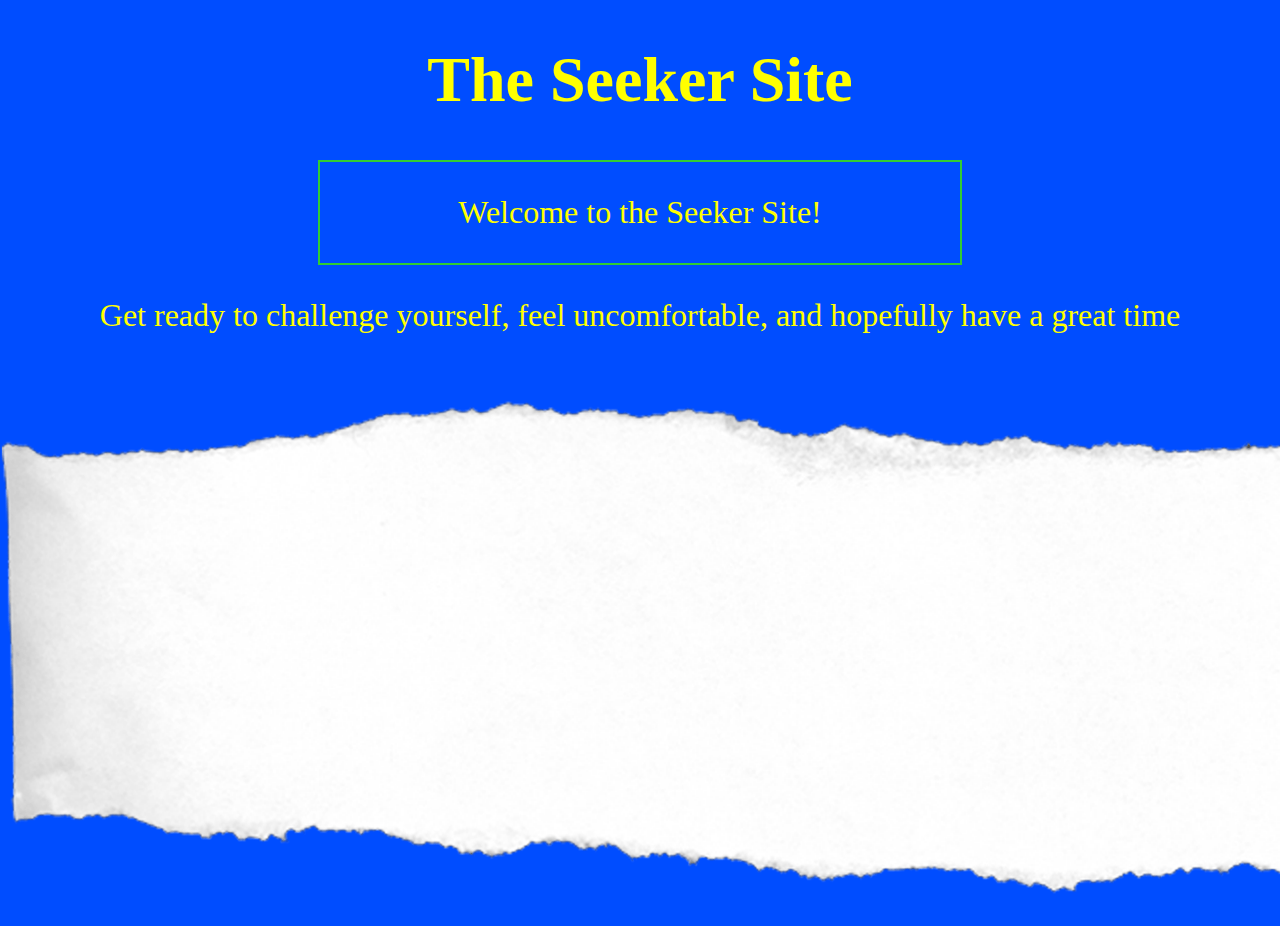
==== object-meditation/index.html @ 145e437e "more formatting and some basic text changes" ====
<!DOCTYPE html>
<html lang="en">

<head>
  <meta name="viewport" content="width=device-width, initial-scale=1">
  <link rel="stylesheet" type="text/css" href="style.css">
  <title>SkrSt</title>
</head>

<body>
  <h1>The Seeker Site</h2>
    <div class="secondary-headers">
      <p>Welcome to the Seeker Site!</p>
    </div>
    <p>Get ready to challenge yourself, feel uncomfortable, and hopefully have a great time</p>

    <script type="text/javascript" src="script.js"></script>
    <img src="assets/paper-tear.png"></img>
</body>

</html>
---- object-meditation/style.css ----
html,
body {
  margin: 0;
  padding: 0;
}

*, *:before, *:after {
  box-sizing: inherit;
}

@font-face {
  font-family: 'violet';
  src: url('./fonts/VioletSans-Regular.woff') format('woff');
  font-weight: normal;
  font-style: normal;
}

body {
  background-color: #004DFF;
  color: yellow;
  text-align: center;
  font-size: 2em;
}

.secondary-headers {
  width: 50%;
  border: 2px solid limegreen;
  display: block;
  margin: auto;
}
img {
  width: 130%;
  height: auto;
}
@media only screen and (max-width: 600px) {
  body {
    background-color: lightblue;
  }

/* @font-face {
  font-family: 'newcastleRusty';
  src: url */
}
}
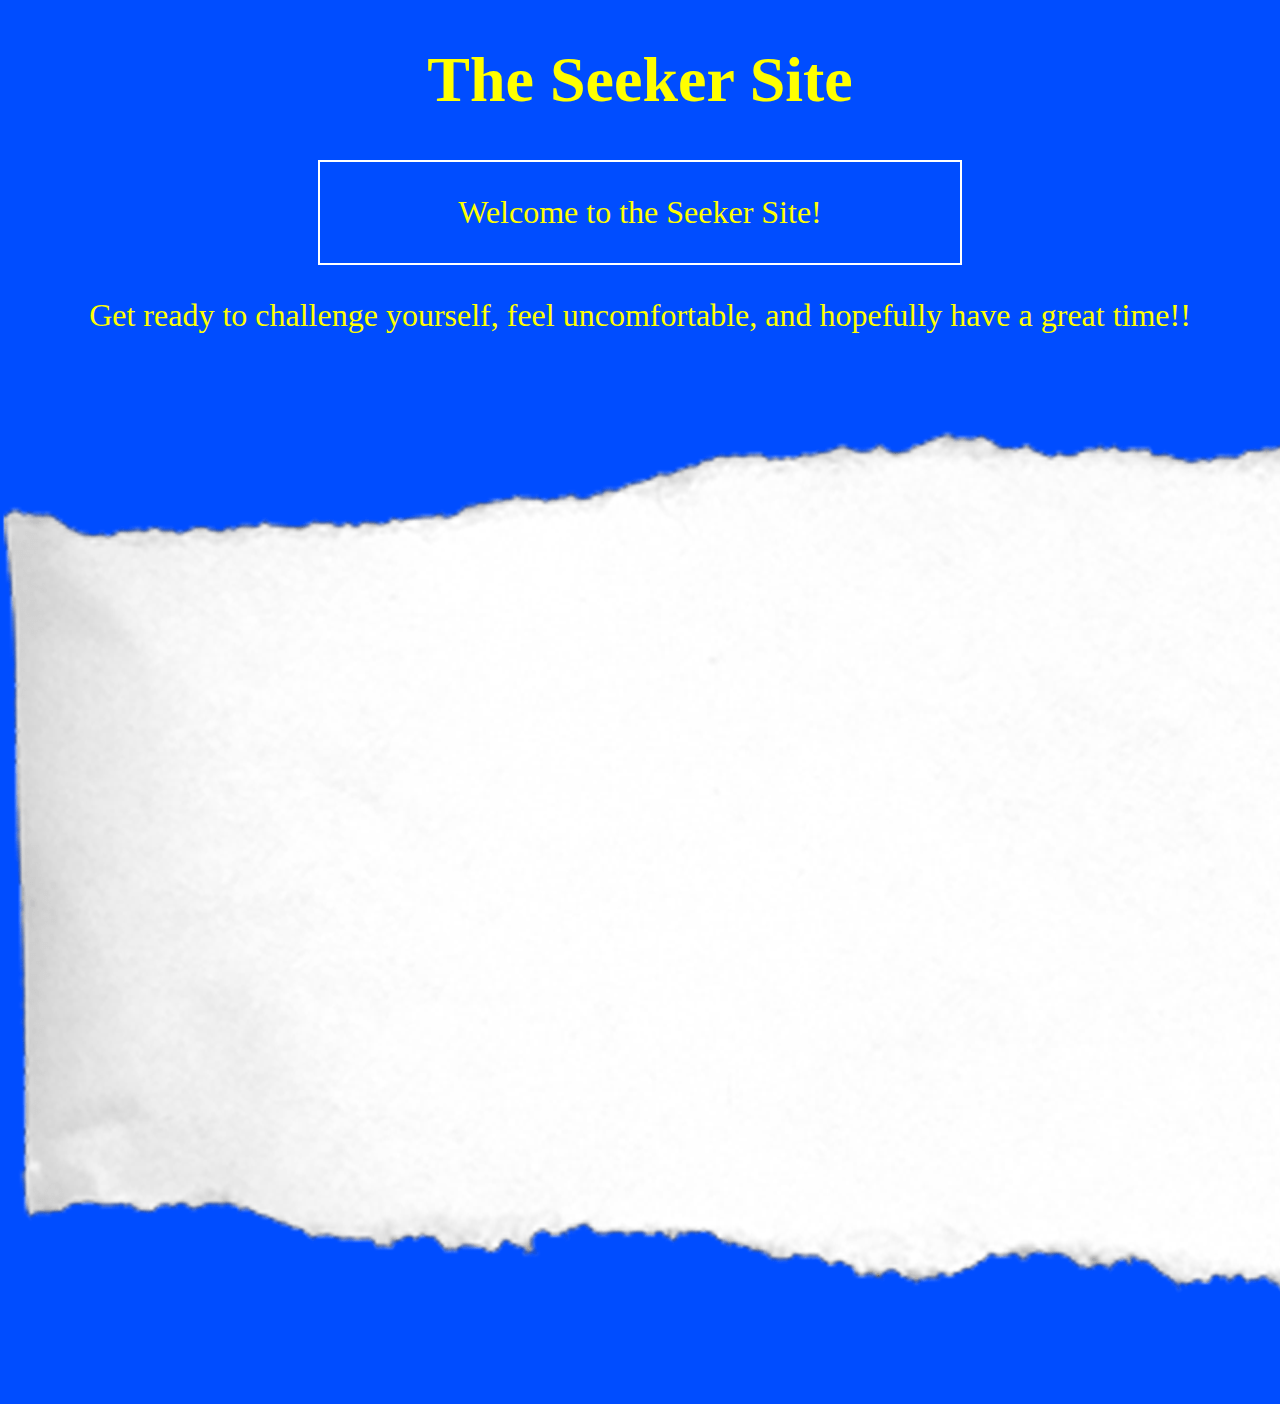
==== commit bcf61e1d: "trying to fix tear transition" ====
--- a/object-meditation/index.html
+++ b/object-meditation/index.html
@@ -12,10 +12,13 @@
     <div class="secondary-headers">
       <p>Welcome to the Seeker Site!</p>
     </div>
-    <p>Get ready to challenge yourself, feel uncomfortable, and hopefully have a great time</p>
+    <p>Get ready to challenge yourself, feel uncomfortable, and hopefully have a great time!! </p>
 
     <script type="text/javascript" src="script.js"></script>
-    <img src="assets/paper-tear.png"></img>
+    <div class="screen-transition">
+      <img src="assets/paper-tear.png"></img>
+    </div>
+
 </body>
 
 </html>
--- a/object-meditation/style.css
+++ b/object-meditation/style.css
@@ -24,13 +24,15 @@
 
 .secondary-headers {
   width: 50%;
-  border: 2px solid limegreen;
+  border: 2px solid white;
   display: block;
   margin: auto;
 }
-img {
-  width: 130%;
-  height: auto;
+.screen-transition {
+  object-fit: cover;
+
+  width: 100px;
+  height: 100px;
 }
 @media only screen and (max-width: 600px) {
   body {
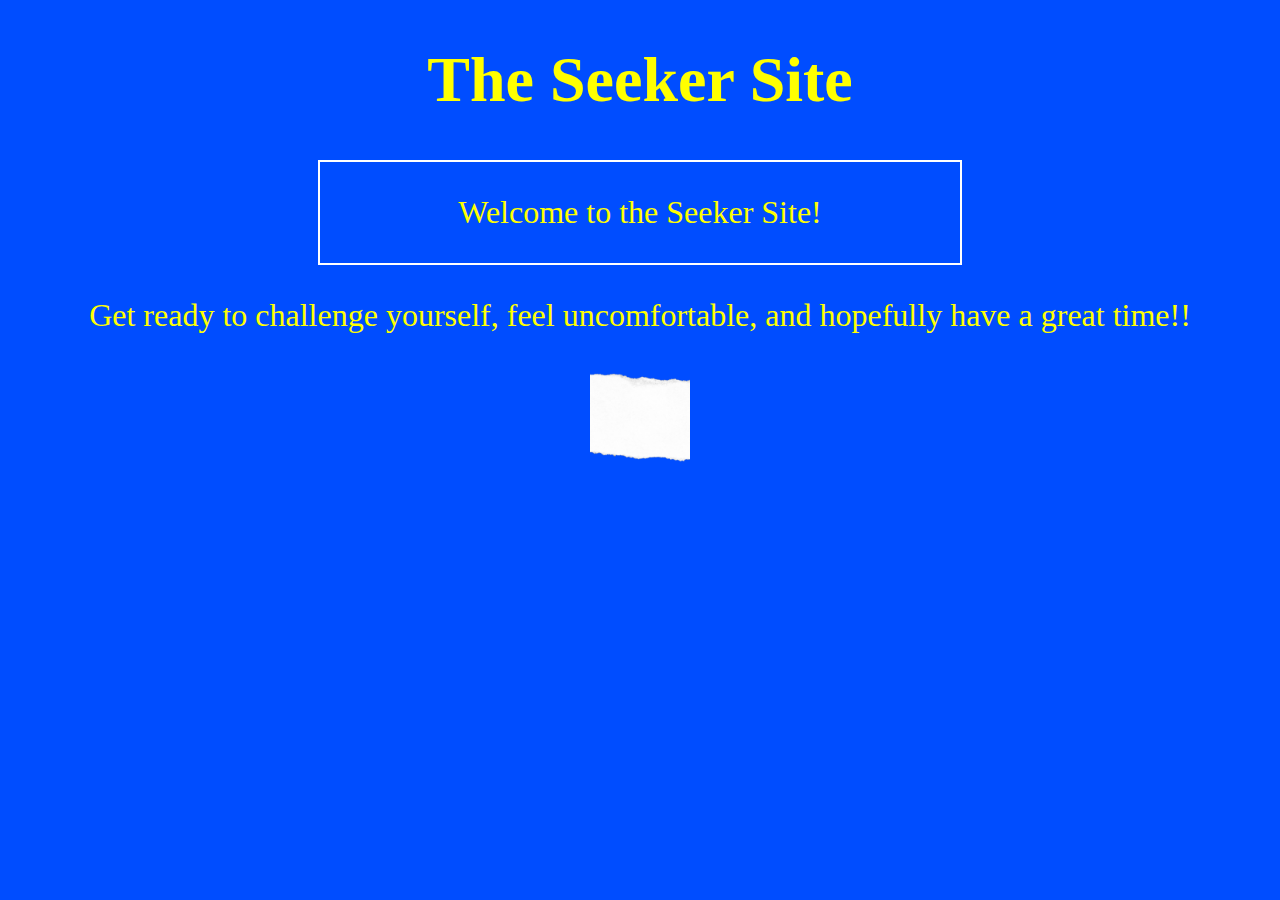
==== commit 26c440bf: "attempting font changes" ====
--- a/object-meditation/index.html
+++ b/object-meditation/index.html
@@ -15,9 +15,7 @@
     <p>Get ready to challenge yourself, feel uncomfortable, and hopefully have a great time!! </p>
 
     <script type="text/javascript" src="script.js"></script>
-    <div class="screen-transition">
-      <img src="assets/paper-tear.png"></img>
-    </div>
+      <img class="screen-transition" src="assets/paper-tear.png"></img>
 
 </body>
 
--- a/object-meditation/style.css
+++ b/object-meditation/style.css
@@ -21,7 +21,9 @@
   text-align: center;
   font-size: 2em;
 }
-
+h1{
+  font-family: "newcastleRusty";
+}
 .secondary-headers {
   width: 50%;
   border: 2px solid white;
@@ -39,8 +41,8 @@
     background-color: lightblue;
   }
 
-/* @font-face {
+ @font-face {
   font-family: 'newcastleRusty';
-  src: url */
+  src: url('assets/Newcastle Basic Rusty.woff') format('woff');
 }
 }
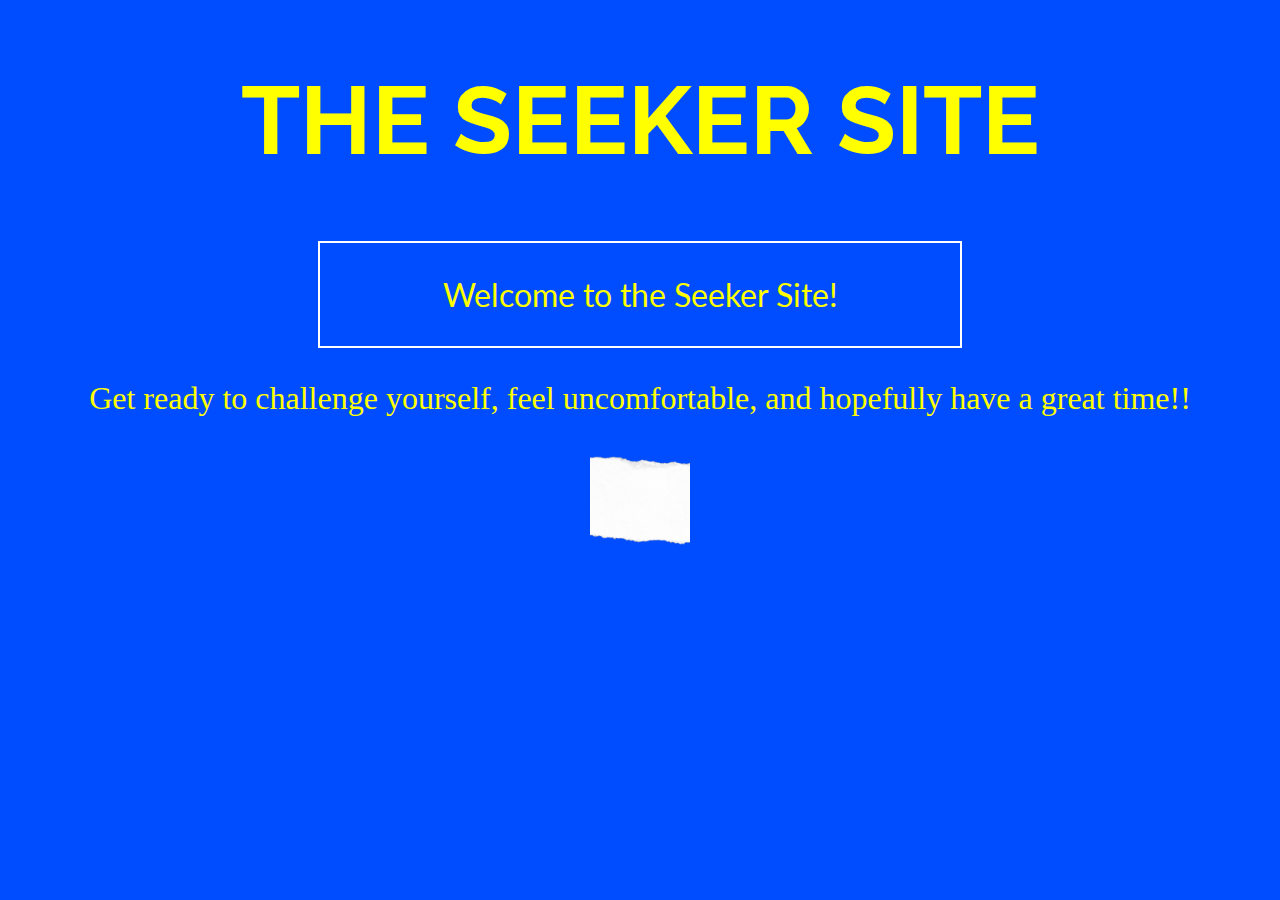
==== commit 127ead4a: "adding jquery and new fonts" ====
--- a/object-meditation/index.html
+++ b/object-meditation/index.html
@@ -4,11 +4,18 @@
 <head>
   <meta name="viewport" content="width=device-width, initial-scale=1">
   <link rel="stylesheet" type="text/css" href="style.css">
-  <title>SkrSt</title>
+  <script
+  src="https://code.jquery.com/jquery-3.4.1.min.js"
+  integrity="sha256-CSXorXvZcTkaix6Yvo6HppcZGetbYMGWSFlBw8HfCJo="
+  crossorigin="anonymous"></script>
+  <script language="JavaScript" src="main.js"></script>
+  <link href="https://fonts.googleapis.com/css?family=Raleway:900&display=swap" rel="stylesheet">
+  <link href="https://fonts.googleapis.com/css?family=Lato:400,400i,700,700i&display=swap" rel="stylesheet">
+  <title>Simon's Seeker Site</title>
 </head>
 
 <body>
-  <h1>The Seeker Site</h2>
+  <h1>THE SEEKER SITE</h1>
     <div class="secondary-headers">
       <p>Welcome to the Seeker Site!</p>
     </div>
--- a/object-meditation/style.css
+++ b/object-meditation/style.css
@@ -8,13 +8,6 @@
   box-sizing: inherit;
 }
 
-@font-face {
-  font-family: 'violet';
-  src: url('./fonts/VioletSans-Regular.woff') format('woff');
-  font-weight: normal;
-  font-style: normal;
-}
-
 body {
   background-color: #004DFF;
   color: yellow;
@@ -22,9 +15,11 @@
   font-size: 2em;
 }
 h1{
-  font-family: "newcastleRusty";
+  font-family: 'Raleway', sans-serif;
+  font-size: 3em;
 }
 .secondary-headers {
+  font-family: 'Lato', sans-serif;
   width: 50%;
   border: 2px solid white;
   display: block;
@@ -34,15 +29,28 @@
   object-fit: cover;
 
   width: 100px;
-  height: 100px;
+  height: 100px
 }
 @media only screen and (max-width: 600px) {
   body {
     background-color: lightblue;
   }
+/* this is my failed experiment of adding a specific font that wasn't freely hosted on some site :c  */
+  /* @font-face { //
+      font-family: 'newcastle-basic-clean';
+      src: local("assets/newcastle_basic_clean-webfont.woff2") format('woff2'),
+           local("assets/newcastle-basic-clean.woff") format('woff');
+      font-weight: normal;
+      font-style: normal;
+  }
+  @font-face {
+      font-family: 'newcastle-basic-rusty';
+      src: local("assets/newcastle_basic_rusty-webfont.woff2") format('woff2'),
+           local("assets/newcastle-basic-rusty.woff") format('woff');
+      font-weight: normal;
+      font-style: normal;
 
- @font-face {
-  font-family: 'newcastleRusty';
-  src: url('assets/Newcastle Basic Rusty.woff') format('woff');
+  } */
+
+
 }
-}
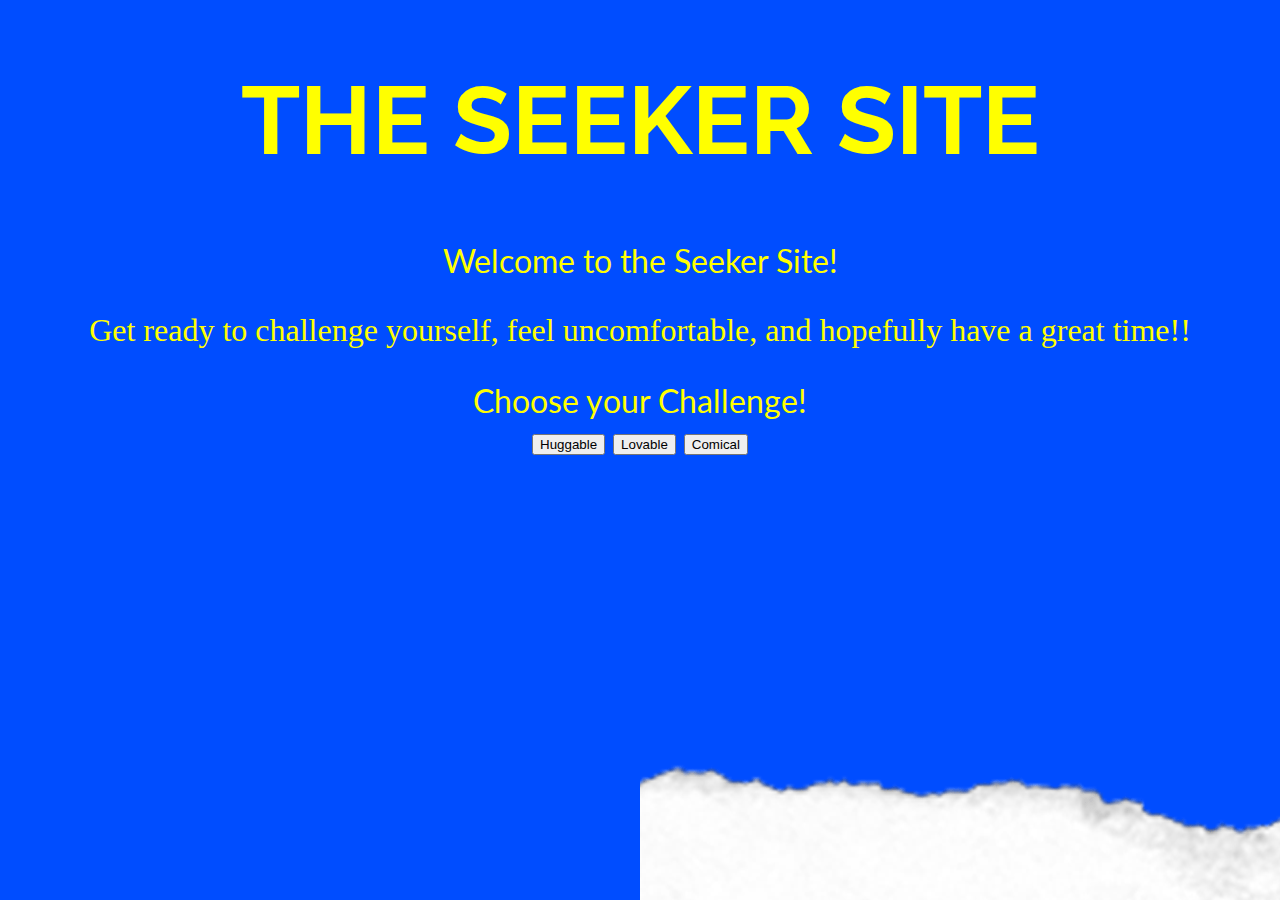
==== commit 99f1f33c: "messing arround with buttons and flex" ====
--- a/object-meditation/index.html
+++ b/object-meditation/index.html
@@ -15,15 +15,20 @@
 </head>
 
 <body>
+  <script type="text/javascript" src="script.js"></script>
   <h1>THE SEEKER SITE</h1>
-    <div class="secondary-headers">
+  <div class="secondary-headers">
       <p>Welcome to the Seeker Site!</p>
-    </div>
-    <p>Get ready to challenge yourself, feel uncomfortable, and hopefully have a great time!! </p>
+  </div>
+  <p>Get ready to challenge yourself, feel uncomfortable, and hopefully have a great time!! </p>
 
-    <script type="text/javascript" src="script.js"></script>
-      <img class="screen-transition" src="assets/paper-tear.png"></img>
-
+  <p class="secondary-headers"> Choose your Challenge! </p>
+  <div class= "activity-1-buttons">
+    <button type= "button"> Huggable </button>
+    <button type= "button"> Lovable </button>
+    <button type= "button"> Comical </button>
+  </div>
+  <img class="screen-transition" src="assets/paper-tear.png"></img>
 </body>
 
 </html>
--- a/object-meditation/style.css
+++ b/object-meditation/style.css
@@ -20,37 +20,30 @@
 }
 .secondary-headers {
   font-family: 'Lato', sans-serif;
-  width: 50%;
-  border: 2px solid white;
+  width: 100%;
   display: block;
   margin: auto;
 }
 .screen-transition {
-  object-fit: cover;
-
-  width: 100px;
-  height: 100px
+  position: absolute;
+  justify-content: flex-end;
+  object-fit: none;
+  object-position: top;
+  width: 100%;
+  height: 200px;
+  bottom: 0px;
 }
 @media only screen and (max-width: 600px) {
   body {
     background-color: lightblue;
   }
-/* this is my failed experiment of adding a specific font that wasn't freely hosted on some site :c  */
-  /* @font-face { //
-      font-family: 'newcastle-basic-clean';
-      src: local("assets/newcastle_basic_clean-webfont.woff2") format('woff2'),
-           local("assets/newcastle-basic-clean.woff") format('woff');
-      font-weight: normal;
-      font-style: normal;
-  }
-  @font-face {
-      font-family: 'newcastle-basic-rusty';
-      src: local("assets/newcastle_basic_rusty-webfont.woff2") format('woff2'),
-           local("assets/newcastle-basic-rusty.woff") format('woff');
-      font-weight: normal;
-      font-style: normal;
 
-  } */
-
+.activity-1-buttons{
+  display: flex;
+  justify-content:center;
+  padding: inherit;
+  margin: inherit;
 
 }
+
+}
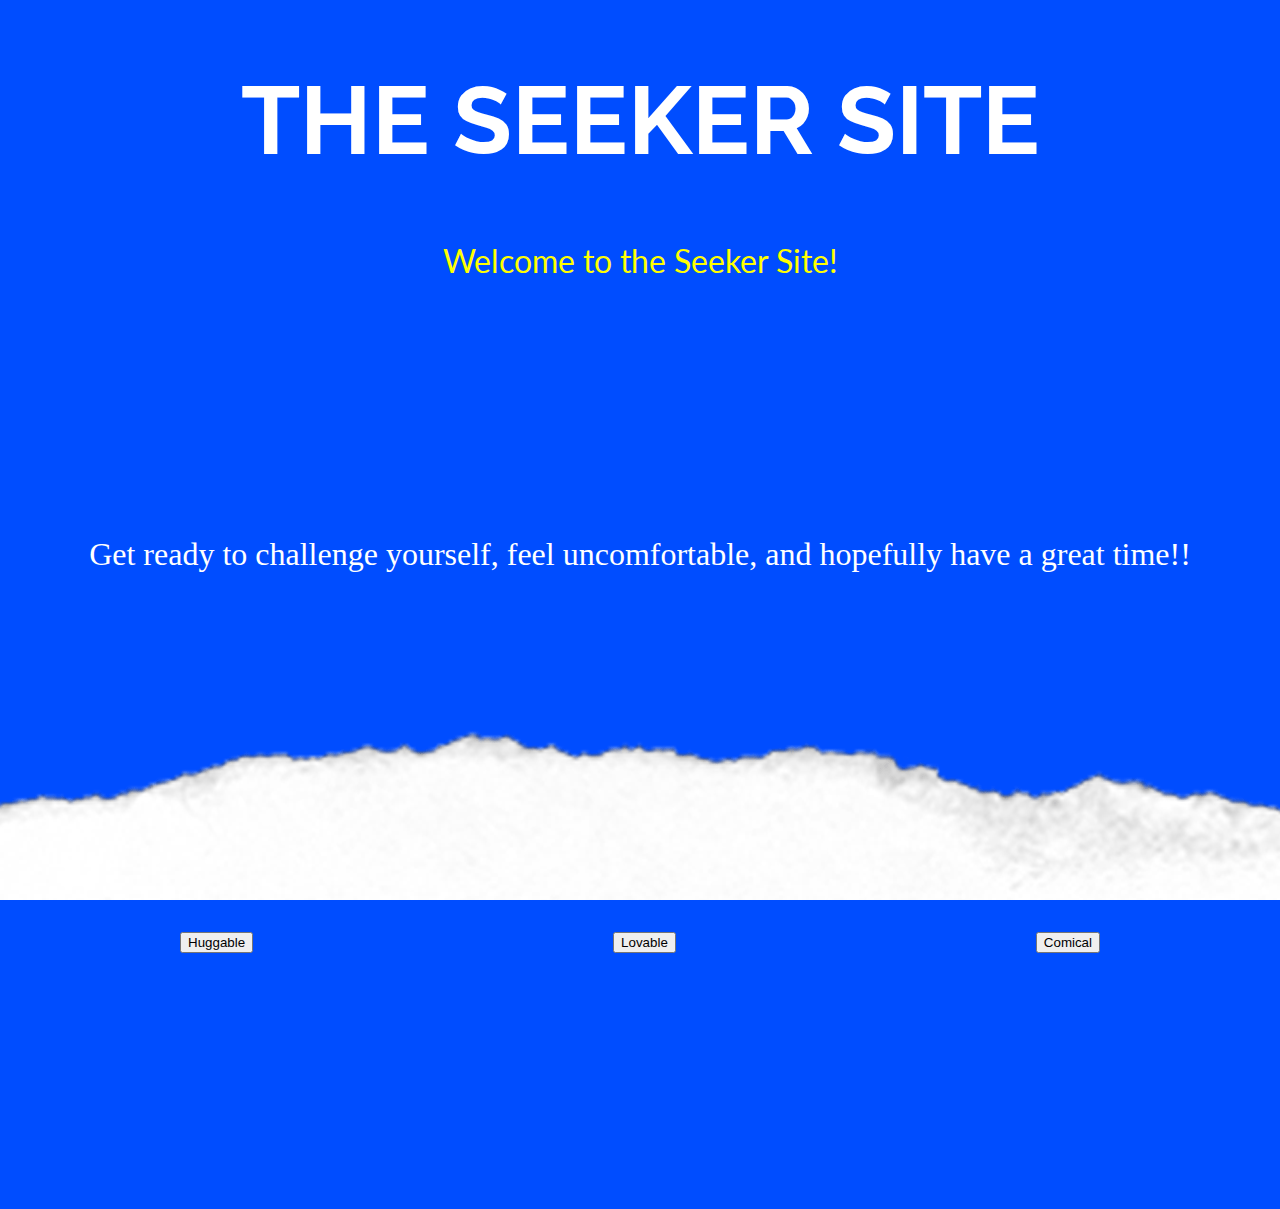
==== commit 1d0fed62: "buttons working, spacing edits, transition position fixed" ====
--- a/object-meditation/index.html
+++ b/object-meditation/index.html
@@ -8,7 +8,6 @@
   src="https://code.jquery.com/jquery-3.4.1.min.js"
   integrity="sha256-CSXorXvZcTkaix6Yvo6HppcZGetbYMGWSFlBw8HfCJo="
   crossorigin="anonymous"></script>
-  <script language="JavaScript" src="main.js"></script>
   <link href="https://fonts.googleapis.com/css?family=Raleway:900&display=swap" rel="stylesheet">
   <link href="https://fonts.googleapis.com/css?family=Lato:400,400i,700,700i&display=swap" rel="stylesheet">
   <title>Simon's Seeker Site</title>
@@ -23,12 +22,19 @@
   <p>Get ready to challenge yourself, feel uncomfortable, and hopefully have a great time!! </p>
 
   <p class="secondary-headers"> Choose your Challenge! </p>
+
   <div class= "activity-1-buttons">
-    <button type= "button"> Huggable </button>
-    <button type= "button"> Lovable </button>
-    <button type= "button"> Comical </button>
+    <button onclick="huggableChallenge()"> Huggable </button>
+    <button onclick="lovableChallenge()"> Lovable </button>
+    <button onclick="comicalChallenge()"> Comical </button>
   </div>
+
+  <p id="huggable" class="secondary-headers"> Your Challenge is to get a stranger to give you a hug. Be respectul :). If you can, have a friend or even another stranger record you. <p>
+  <p id="lovable" class="secondary-headers"> Your Challenge is to go up to a stranger and tell them that you love them. Don't just say it as they pass by, try and get them to stop first. If you can, have a friend or even another stranger record you. <p>
+  <p id="comical" class="secondary-headers"> Your Challenge is to go to a public place and stand some where so that a group can see and hear you. Once you are there, tell a really bad joke outloud for all to hear.  If you can, have a friend or even another stranger record you.<p>
+
   <img class="screen-transition" src="assets/paper-tear.png"></img>
+
 </body>
 
 </html>
--- a/object-meditation/style.css
+++ b/object-meditation/style.css
@@ -10,7 +10,7 @@
 
 body {
   background-color: #004DFF;
-  color: yellow;
+  color: white;
   text-align: center;
   font-size: 2em;
 }
@@ -18,32 +18,49 @@
   font-family: 'Raleway', sans-serif;
   font-size: 3em;
 }
+
+p{
+  margin-bottom: 20%;
+}
+
 .secondary-headers {
+  color: yellow;
   font-family: 'Lato', sans-serif;
   width: 100%;
   display: block;
-  margin: auto;
+  margin-bottom: 2em;
 }
+
 .screen-transition {
-  position: absolute;
+  position: fixed;
+  display: flex;
   justify-content: flex-end;
   object-fit: none;
   object-position: top;
-  width: 100%;
-  height: 200px;
+  width: 168%;
+  height: 26%;
   bottom: 0px;
 }
 @media only screen and (max-width: 600px) {
   body {
     background-color: lightblue;
   }
+}
 
 .activity-1-buttons{
+  margin: 2em;
   display: flex;
-  justify-content:center;
+  justify-content: space-around;
   padding: inherit;
   margin: inherit;
-
 }
 
+#lovable{
+  display: none;
 }
+#huggable{
+  display: none;
+}
+#comical{
+  display: none;
+}
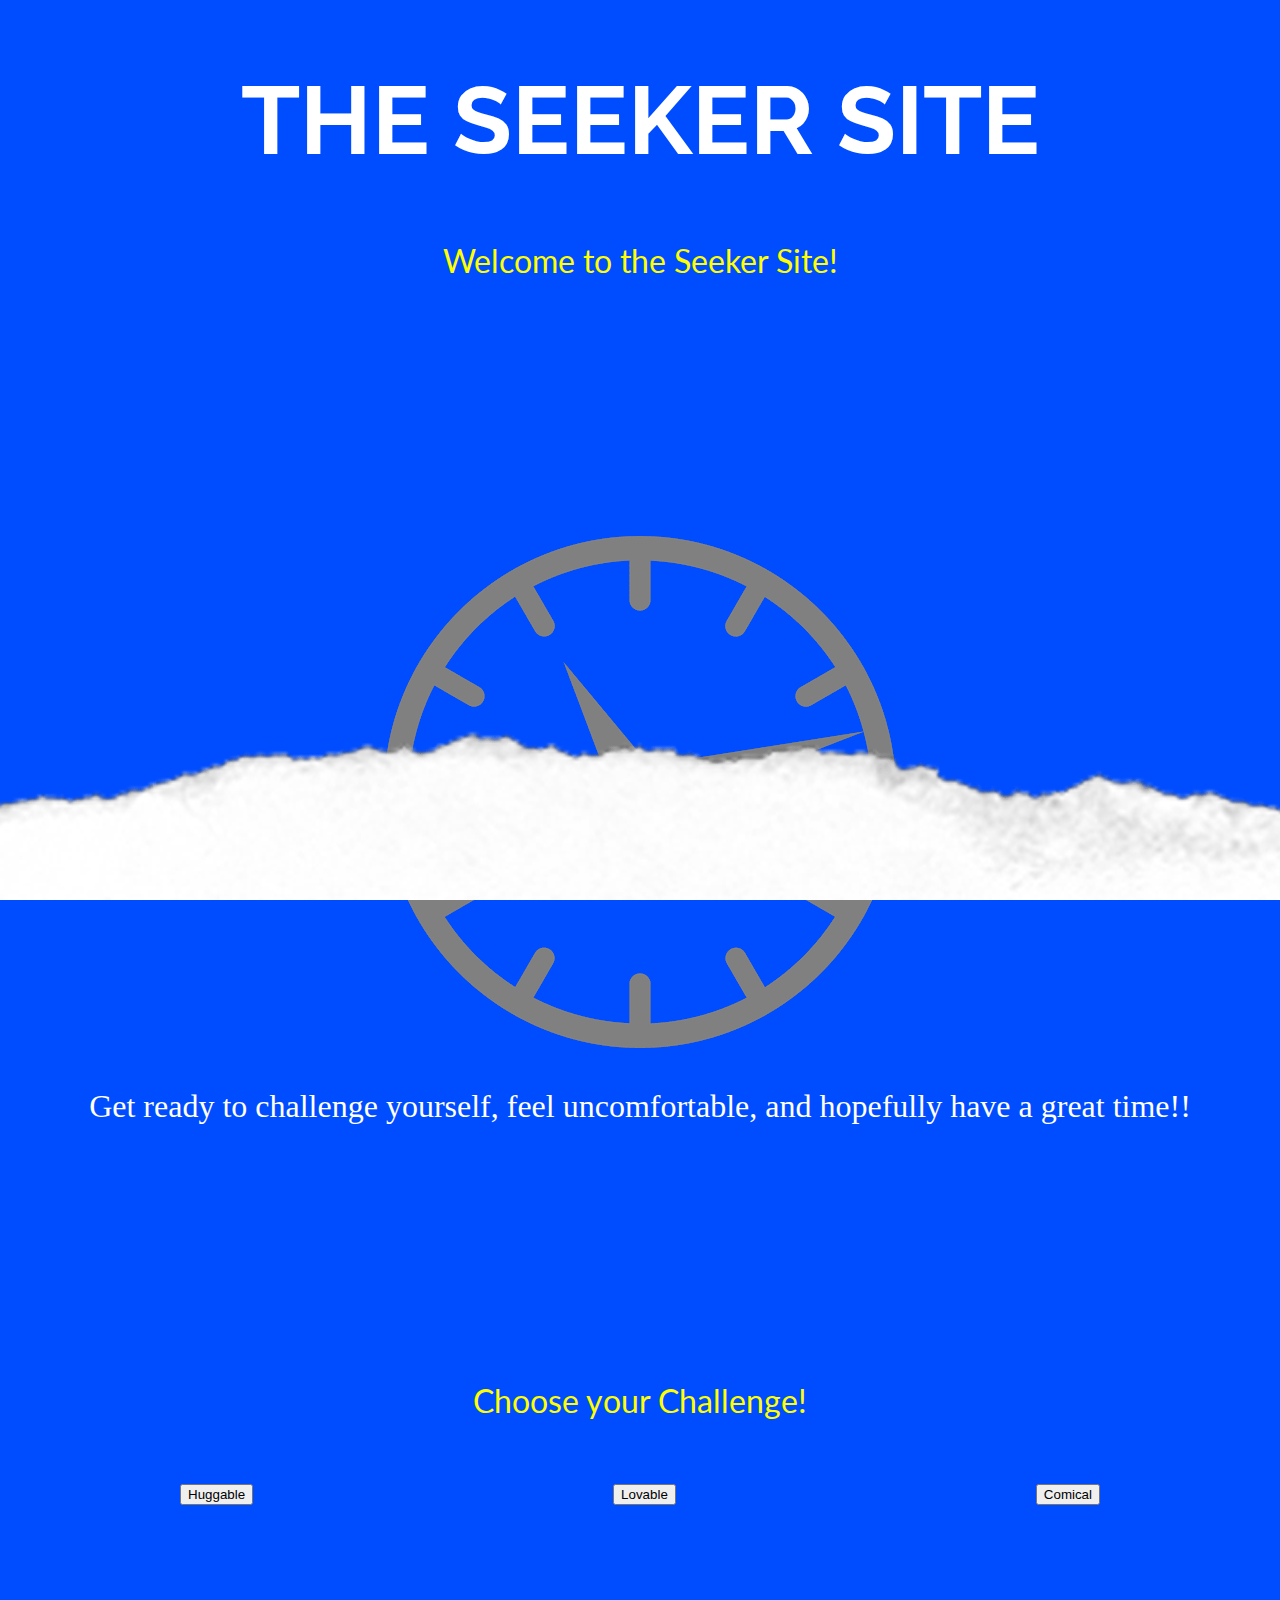
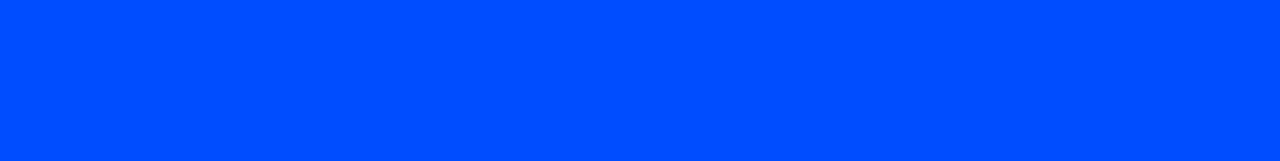
==== commit 950dba83: "adding timer, clock photo" ====
--- a/object-meditation/index.html
+++ b/object-meditation/index.html
@@ -19,6 +19,11 @@
   <div class="secondary-headers">
       <p>Welcome to the Seeker Site!</p>
   </div>
+  <p id="timer"></p>
+
+  <div class="clickable-images">
+    <img id="clock" src="assets/clock.png">
+  </div>
   <p>Get ready to challenge yourself, feel uncomfortable, and hopefully have a great time!! </p>
 
   <p class="secondary-headers"> Choose your Challenge! </p>
--- a/object-meditation/style.css
+++ b/object-meditation/style.css
@@ -54,6 +54,9 @@
   padding: inherit;
   margin: inherit;
 }
+#timer{
+  display:none;
+}
 
 #lovable{
   display: none;
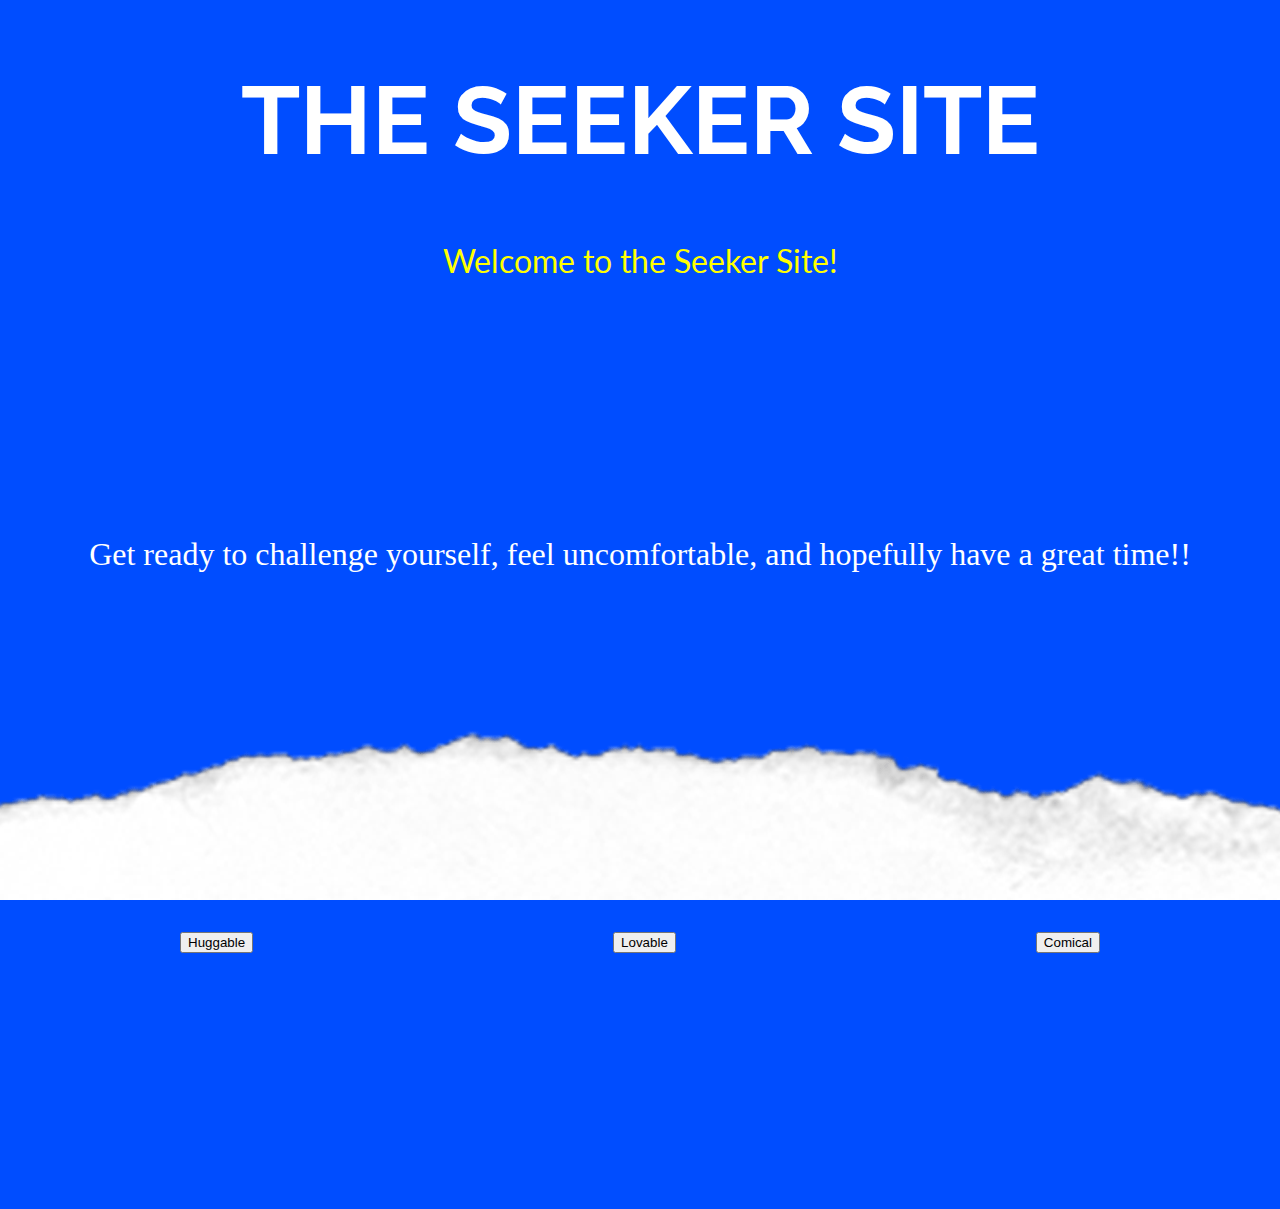
==== commit 6de12d33: "partner activity" ====
--- a/object-meditation/index.html
+++ b/object-meditation/index.html
@@ -21,9 +21,9 @@
   </div>
   <p id="timer"></p>
 
-  <div class="clickable-images">
+  <!-- <div class="clickable-images">
     <img id="clock" src="assets/clock.png">
-  </div>
+  </div> -->
   <p>Get ready to challenge yourself, feel uncomfortable, and hopefully have a great time!! </p>
 
   <p class="secondary-headers"> Choose your Challenge! </p>
--- a/object-meditation/style.css
+++ b/object-meditation/style.css
@@ -56,6 +56,11 @@
 }
 #timer{
   display:none;
+  position:fixed;
+  display: flex;
+  justify-content: flex-end;
+  width: 50%;
+  height: 50%;
 }
 
 #lovable{
